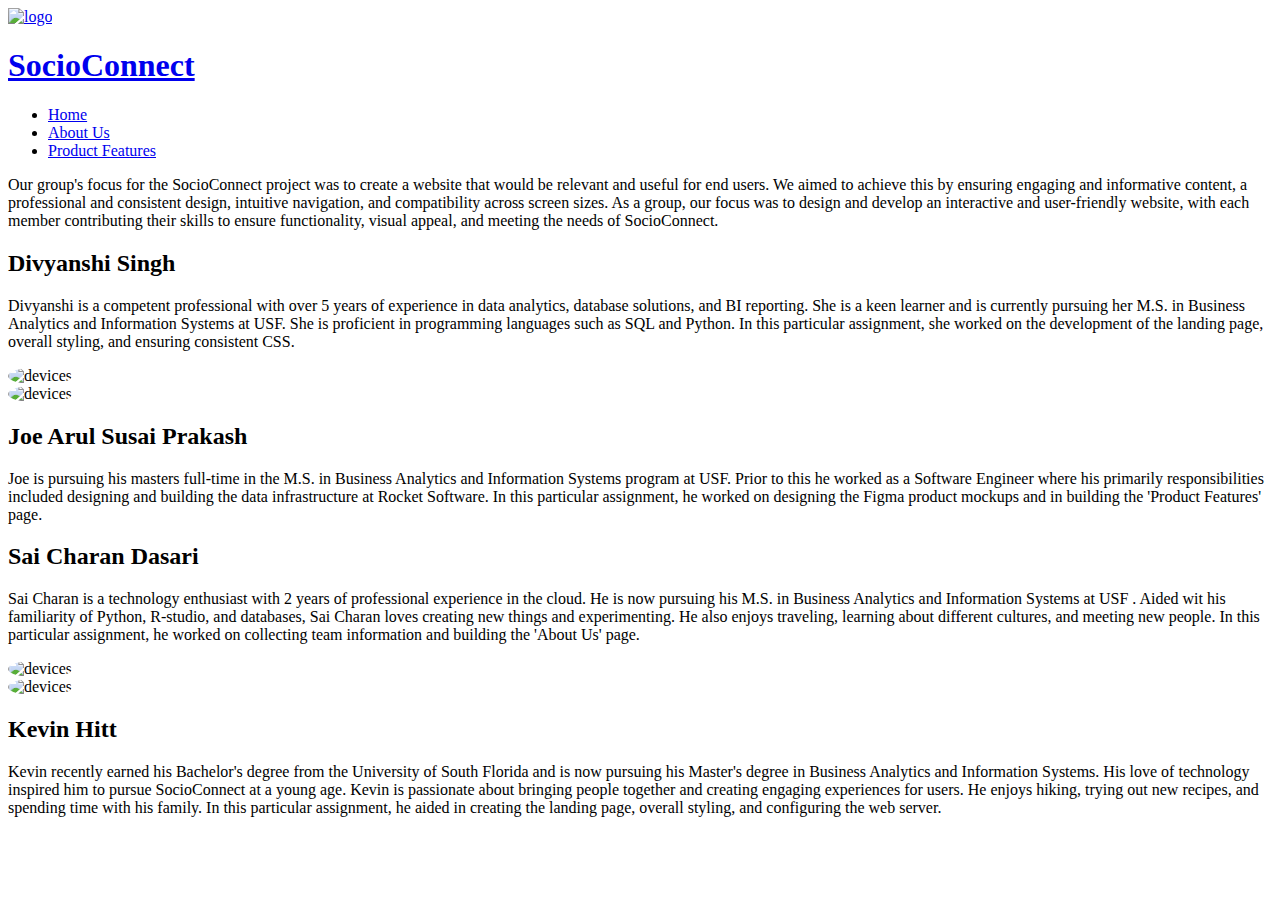
==== about.html @ 5aece0cb "Add signup_form.js to reduce size of HTML file, add footer.js to remaining pages" ====
<!DOCTYPE html>
<html lang="en-us">

<head>
    <meta charset="utf-8">
    <meta name="viewport" content="width=device-width, initial-scale=1.0">

    <link rel="icon" type="image/x-icon" sizes="32x32" href="assets/images/favicon.ico">
    <link rel="stylesheet" href="assets/styles/styles.css">

    <title>About Us</title>
</head>

<body>
    <header>
        <a href="index.html">
            <div class="logo-img-container"><img class="logo-img" src="assets/images/logo.png" alt="logo"></div>
        </a>
        <div class="logo-text">
            <a href="index.html">
                <h1>SocioConnect</h1>
            </a>
        </div>
        <nav>
            <ul>
                <li><a href="index.html">Home</a></li>
                <li><a href="about.html">About Us</a></li>
                <li><a href="features.html">Product Features</a></li>
            </ul>
        </nav>
    </header>

    <div class="motto-container">
        <div class="motto">
            <p>Our group's focus for the SocioConnect project was to create a website that would be relevant and useful
                for end users. We aimed to achieve this by ensuring engaging and informative content, a professional and
                consistent design, intuitive navigation, and compatibility across screen sizes. As a group, our focus
                was to design and develop an interactive and user-friendly website, with each member contributing their
                skills to ensure functionality, visual appeal, and meeting the needs of SocioConnect.</p>
        </div>
    </div>

    <div class="row">
        <div class="feature">
            <h2>Divyanshi Singh</h2>
            <p>
                Divyanshi is a competent professional with over 5 years of experience in data analytics, database
                solutions, and
                BI reporting. She is a keen learner and is currently pursuing her M.S. in Business Analytics and
                Information Systems at USF. She is proficient in programming languages such as SQL and Python. In this
                particular assignment, she worked on the
                development of the landing page, overall styling, and ensuring consistent CSS.
            </p>
        </div>
        <div class="feature">
            <div class="landing-img-container">
                <img class="landing-img" src="assets/images/headshots/d.png" alt="devices" style="border-radius: 50%;">
            </div>
        </div>
        <div class="feature">
            <div class="landing-img-container"><img class="landing-img" src="assets/images/headshots/j.png"
                    alt="devices" style="border-radius: 50%;">
            </div>
        </div>

        <div class="feature">
            <h2>Joe Arul Susai Prakash</h2>
            <p>
                Joe is pursuing his masters full-time in the M.S. in Business Analytics and Information Systems program
                at USF. Prior to this he worked as a Software Engineer where his primarily responsibilities included
                designing and building the data infrastructure at
                Rocket Software. In this particular assignment, he worked on designing the Figma product mockups and in
                building the
                'Product Features' page.
            </p>
        </div>
        <div class="feature">
            <h2>Sai Charan Dasari</h2>

            <p>
                Sai Charan is a technology enthusiast with 2 years of professional experience in the cloud. He is now
                pursuing his M.S. in Business Analytics and Information Systems
                at USF . Aided wit his familiarity of Python, R-studio, and databases, Sai Charan loves creating
                new things and experimenting. He also enjoys traveling, learning about different cultures, and meeting
                new people. In this particular assignment, he worked on collecting team information and building the
                'About Us' page.

            </p>
        </div>
        <div class="feature">
            <div class="landing-img-container"><img class="landing-img" src="assets/images/headshots/c.png"
                    alt="devices" style="border-radius: 50%;"></div>
        </div>

        <div class="feature">
            <div class="landing-img-container"><img class="landing-img" src="assets/images/headshots/k.png"
                    alt="devices" style="border-radius: 50%;"></div>
        </div>

        <div class="order-md-1 feature">
            <h2>Kevin Hitt</h2>
            <p> Kevin recently earned his Bachelor's degree from the University of South Florida
                and is now pursuing his
                Master's degree in Business Analytics and Information Systems. His love of technology inspired him to
                pursue SocioConnect at a young
                age. Kevin is passionate about bringing people together and creating engaging experiences for users. He
                enjoys hiking, trying out
                new recipes, and spending time with his family. In this particular assignment, he aided in creating the
                landing page, overall styling, and configuring the web server.
            </p>
        </div>
    </div>
    <script src="assets/scripts/footer.js"></script>
</body>

</html>
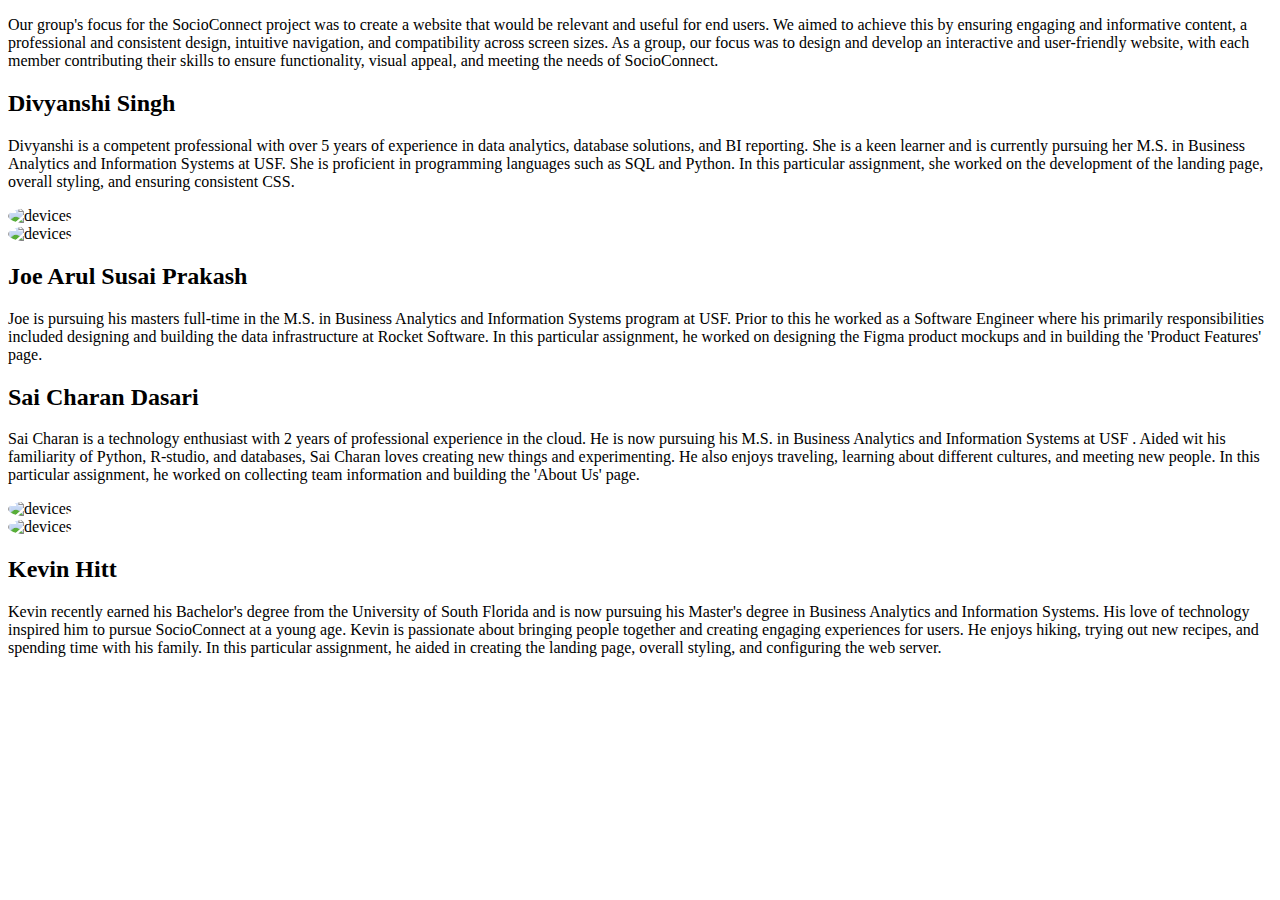
==== commit 54da3c1c: "update with header.js" ====
--- a/about.html
+++ b/about.html
@@ -12,23 +12,7 @@
 </head>
 
 <body>
-    <header>
-        <a href="index.html">
-            <div class="logo-img-container"><img class="logo-img" src="assets/images/logo.png" alt="logo"></div>
-        </a>
-        <div class="logo-text">
-            <a href="index.html">
-                <h1>SocioConnect</h1>
-            </a>
-        </div>
-        <nav>
-            <ul>
-                <li><a href="index.html">Home</a></li>
-                <li><a href="about.html">About Us</a></li>
-                <li><a href="features.html">Product Features</a></li>
-            </ul>
-        </nav>
-    </header>
+    <script src="assets/scripts/header.js"></script>
 
     <div class="motto-container">
         <div class="motto">
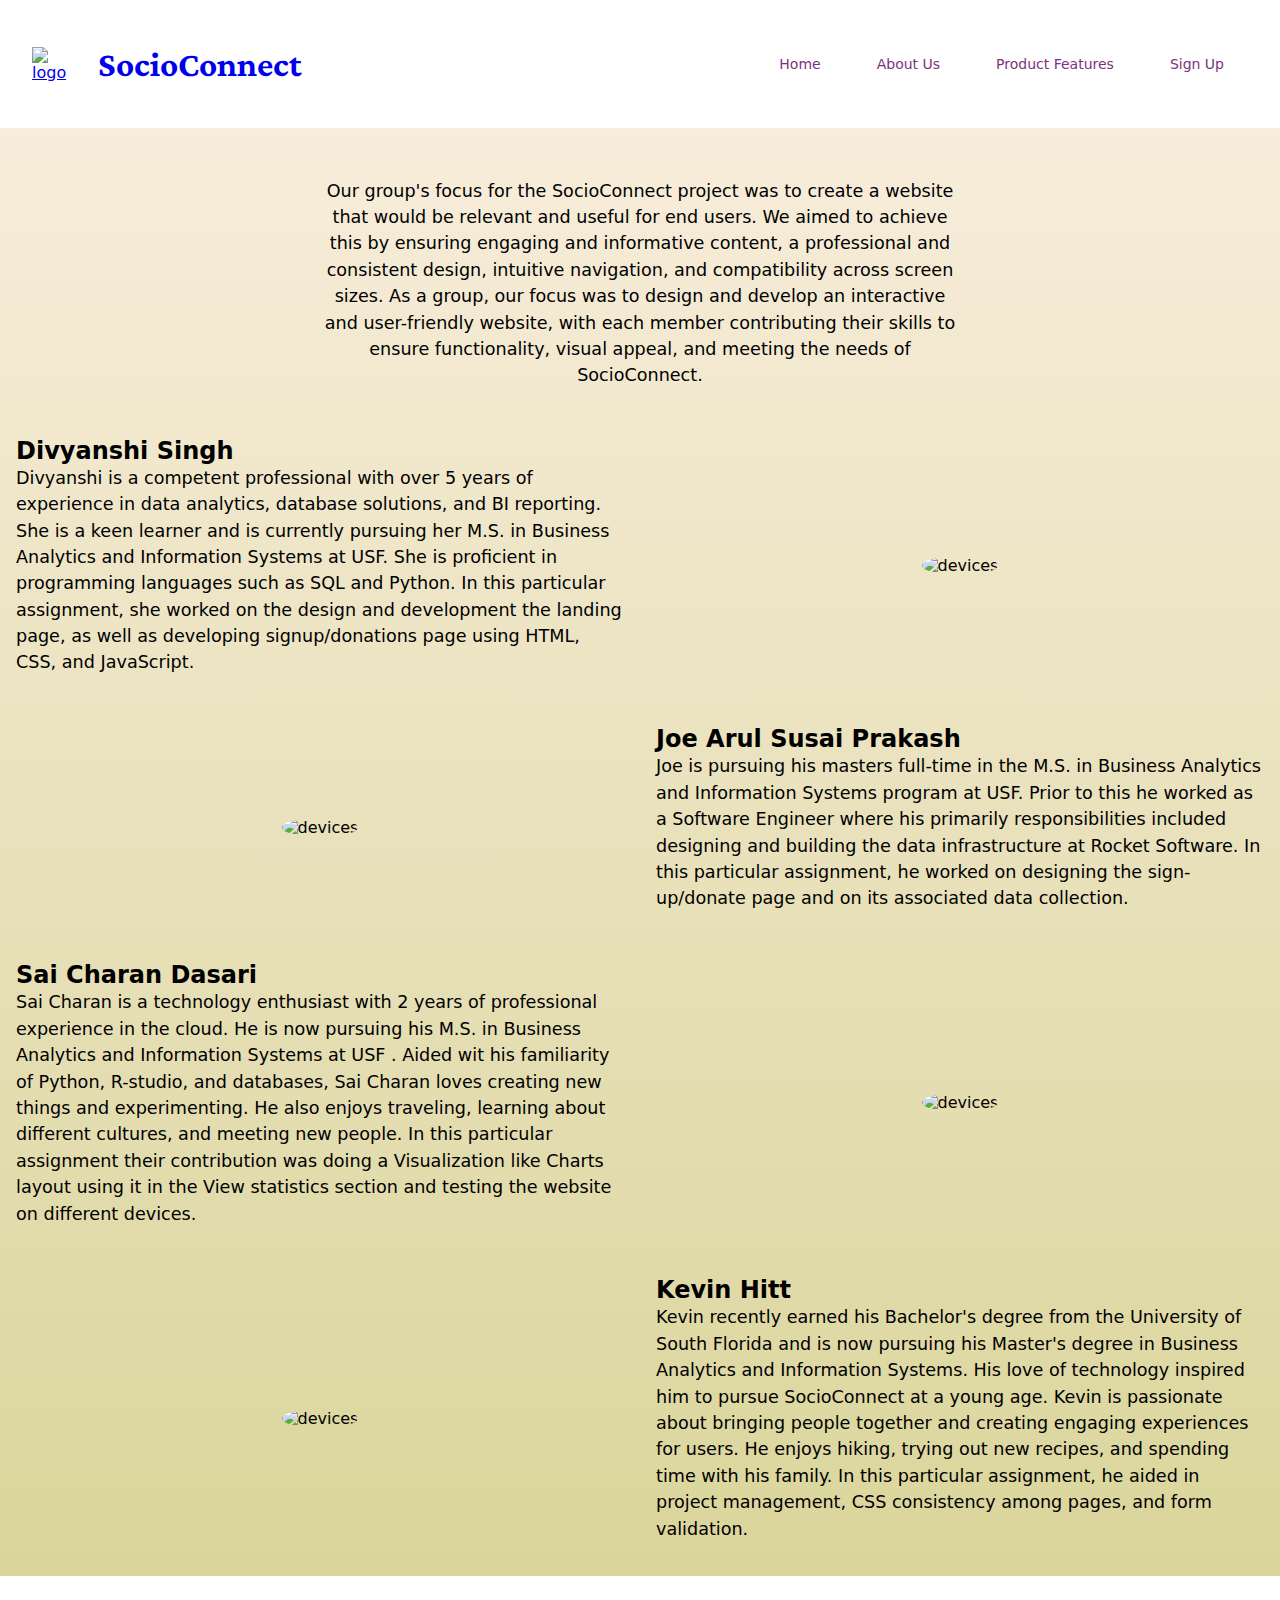
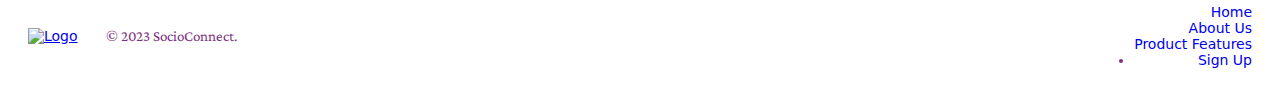
==== commit d10d449a: "about.us" ====
--- a/about.html
+++ b/about.html
@@ -33,7 +33,7 @@
                 BI reporting. She is a keen learner and is currently pursuing her M.S. in Business Analytics and
                 Information Systems at USF. She is proficient in programming languages such as SQL and Python. In this
                 particular assignment, she worked on the
-                development of the landing page, overall styling, and ensuring consistent CSS.
+                design and development the landing page, as well as developing signup/donations page using HTML, CSS, and JavaScript.
             </p>
         </div>
         <div class="feature">
@@ -53,9 +53,7 @@
                 Joe is pursuing his masters full-time in the M.S. in Business Analytics and Information Systems program
                 at USF. Prior to this he worked as a Software Engineer where his primarily responsibilities included
                 designing and building the data infrastructure at
-                Rocket Software. In this particular assignment, he worked on designing the Figma product mockups and in
-                building the
-                'Product Features' page.
+                Rocket Software. In this particular assignment, he worked on designing the sign-up/donate page and on its associated data collection.
             </p>
         </div>
         <div class="feature">
@@ -66,9 +64,8 @@
                 pursuing his M.S. in Business Analytics and Information Systems
                 at USF . Aided wit his familiarity of Python, R-studio, and databases, Sai Charan loves creating
                 new things and experimenting. He also enjoys traveling, learning about different cultures, and meeting
-                new people. In this particular assignment, he worked on collecting team information and building the
-                'About Us' page.
-
+                new people. In this particular assignment their contribution was doing a Visualization like Charts layout 
+                using it in the View statistics section and testing the website on different devices.
             </p>
         </div>
         <div class="feature">
@@ -89,8 +86,8 @@
                 pursue SocioConnect at a young
                 age. Kevin is passionate about bringing people together and creating engaging experiences for users. He
                 enjoys hiking, trying out
-                new recipes, and spending time with his family. In this particular assignment, he aided in creating the
-                landing page, overall styling, and configuring the web server.
+                new recipes, and spending time with his family. In this particular assignment, he aided in project management, 
+                CSS consistency among pages, and form validation. 
             </p>
         </div>
     </div>
--- a/assets/styles/styles.css
+++ b/assets/styles/styles.css
@@ -0,0 +1,355 @@
+@import url('https://fonts.googleapis.com/css2?family=Crimson+Pro:wght@300&display=swap');
+
+* {
+    margin: 0;
+    padding: 0;
+    font-family: system-ui, -apple-system, BlinkMacSystemFont, 'Segoe UI', Roboto, Oxygen, Ubuntu, Cantarell, 'Open Sans', 'Helvetica Neue', sans-serif;
+}
+
+body {
+    background: #FAEFE0;
+    /* fallback for old browsers */
+    background: -webkit-linear-gradient(to top, #dbdbdb, #FAEFE0);
+    /* Chrome 10-25, Safari 5.1-6 */
+    background: linear-gradient(to top, #d8d396, #FAEFE0);
+    /* W3C, IE 10+/ Edge, Firefox 16+, Chrome 26+, Opera 12+, Safari 7+ */
+}
+
+
+.container {
+    margin-right: 100px;
+    margin-left: 100px;
+}
+
+.logo {
+    margin-top: 25px;
+    width: 200px;
+}
+
+.logo-img {
+    /* height: 100%; */ /*removed for Safari compatibility?*/
+    max-width: 150px;
+    text-align: right;
+
+    left: 2em;
+    top: 2em;
+    padding: 2em;
+}
+
+logo-img-container {
+    margin-right: 2em;
+}
+
+.logo-text {
+    color: #7E3180;
+    display: flex;
+    flex-direction: column;
+    justify-content: center;
+}
+
+.logo-text h1 {
+    margin: 0;
+    padding: 0;
+    font-family: 'Crimson Pro', serif;
+}
+
+.logo-text a {
+    text-decoration: none;
+}
+
+header {
+    background-color: white;
+    display: flex;
+    align-items: center;
+}
+
+.header-text {
+    max-width: 350px;
+    margin-top: 140px;
+}
+
+h1 {
+    font-size: 35px;
+}
+
+p {
+    font-size: 15px;
+    line-height: 18px;
+}
+
+.header-text button {
+    margin-top: 20px;
+    margin-bottom: 60px;
+}
+
+
+nav {
+    width: 100%;
+    font-size: 14px;
+}
+
+nav ul {
+    list-style: none;
+    text-align: right;
+    margin: 2em 2em;
+    justify-content: space-between;
+
+    display: flex;
+    flex-direction: row;
+    float: right;
+}
+
+nav li {
+    padding: 2em;
+}
+
+nav ul li a {
+    text-decoration: none;
+    color: #7E3180;
+}
+
+
+.row {
+    display: flex;
+    flex-wrap: wrap;
+    margin-top: 2em;
+}
+
+.feature {
+    flex-basis: 50%;
+    padding: 1em;
+    box-sizing: border-box;
+    margin: auto;
+}
+
+/*.feature:nth-child(odd) {
+    background-color: #f5f5f5;
+}*/
+
+.feature h3 {
+    font-size: 1.5em;
+    margin-bottom: 0.5em;
+}
+
+.feature p {
+    font-size: 1.1em;
+    line-height: 1.5;
+    margin-bottom: 1em;
+}
+
+
+
+footer {
+    background-color: white;
+    padding: 2em;
+    display: flex;
+    justify-content: space-between;
+    align-items: center;
+    font-size: 14px;
+    color: #7E3180;
+}
+
+.footer-left {
+    display: flex;
+    align-items: center;
+}
+
+.footer-left img {
+    margin-right: 2em;
+    max-width: 90px;
+}
+
+.footer-left p {
+    font-family: 'Crimson Pro', serif;
+}
+
+.footer-right {
+    display: flex;
+    flex-direction: column;
+    text-align: right;
+}
+
+.footer-right a {
+    text-decoration: none;
+}
+
+.landing-img-container {
+    text-align: center;
+}
+
+.landing-img {
+    max-height: 100%;
+    width: 35%;
+    height: auto;
+}
+
+.cta {
+    text-align: center;
+    width: 100%;
+    margin-bottom: 2em;
+}
+
+.learn-more-btn {
+    background-color: transparent;
+    border: 2px solid #7E3180;
+    color: #7E3180;
+    padding: 10px 20px;
+    font-size: 16px;
+    font-weight: bold;
+    border-radius: 20px;
+    cursor: pointer;
+}
+
+.learn-more-btn:hover {
+    background-color: #7E3180;
+    color: white;
+}
+
+.cta-btn {
+    background-color: #7E3180;
+    border: 2px solid white;
+    color: white;
+    padding: 10px 20px;
+    font-size: 16px;
+    font-weight: bold;
+    border-radius: 20px;
+    cursor: pointer;
+}
+
+.cta-btn:hover {
+    background-color: white;
+    color: #7E3180;
+}
+
+
+@media only screen and (max-width: 767px) {
+    .logo-img {
+        display: none;
+    }
+
+    .logo-text {
+        margin-left: 1em;
+    }
+
+    .mockup {
+        max-height: 20em;
+    }
+
+    .explanation {
+        padding: 1em;
+        text-align: left;
+    }
+
+    .image {
+        padding: 0;
+    }
+
+    .flex-container {
+        flex-wrap: wrap;
+    }
+
+    .feature {
+        flex-basis: 100%;
+    }
+    nav ul {
+        list-style: none;
+        text-align: right;
+        justify-content: space-between;
+    
+        display: flex;
+        flex-direction: column;
+    }
+    nav li {
+        padding: 0.2em;
+    }
+    .container-signup {
+        margin-right: 1em;
+        margin-left: 1em;
+        background: #FAEFE0;
+    }
+}
+
+.motto-container {
+    margin: 0 auto;
+    display: block;
+    text-align: center;
+    width: 50%;
+}
+
+.motto-container p {
+    font-size: 1.1em;
+    line-height: 1.5;
+    margin-bottom: 1em;
+    padding-top: 1em;
+}
+
+.motto {
+    margin-top: 2em;
+}
+
+/*Below from Joe Features page*/
+.image {
+    object-fit: contain;
+    width: auto;
+    text-align: right;
+    width: 40%;
+    padding: 30px;
+
+}
+
+.mockup {
+    height: 500px;
+}
+
+
+.explanation {
+    color: white;
+    width: 15em;
+    padding: 2em;
+}
+
+.explanation p {
+    font-size: 1.1em;
+    line-height: 1.5;
+    margin-bottom: 1em;
+}
+
+.flex-container {
+    background: black;
+    display: flex;
+    flex-direction: row;
+    align-items: center;
+    justify-content: center;
+    padding-top: 2em;
+    padding-bottom: 2em;
+}
+
+/*Below from Charan About page*/
+
+
+.team-member-area {
+    display: flex;
+    /* flex-direction: column; */
+    flex-direction: column;
+    flex-wrap: wrap;
+}
+
+.team-member {
+    display: inline-block;
+    text-align: center;
+    /* max-width: 300px; */
+    margin: 50px;
+    background-color: rgb(232, 220, 207);
+    padding: 1em;
+    flex: 250px;
+}
+
+.team-member p {
+    text-align: left;
+}
+
+.team-member img {
+    /* max-width: 200px; */
+    border-radius: 50%;
+}
+
